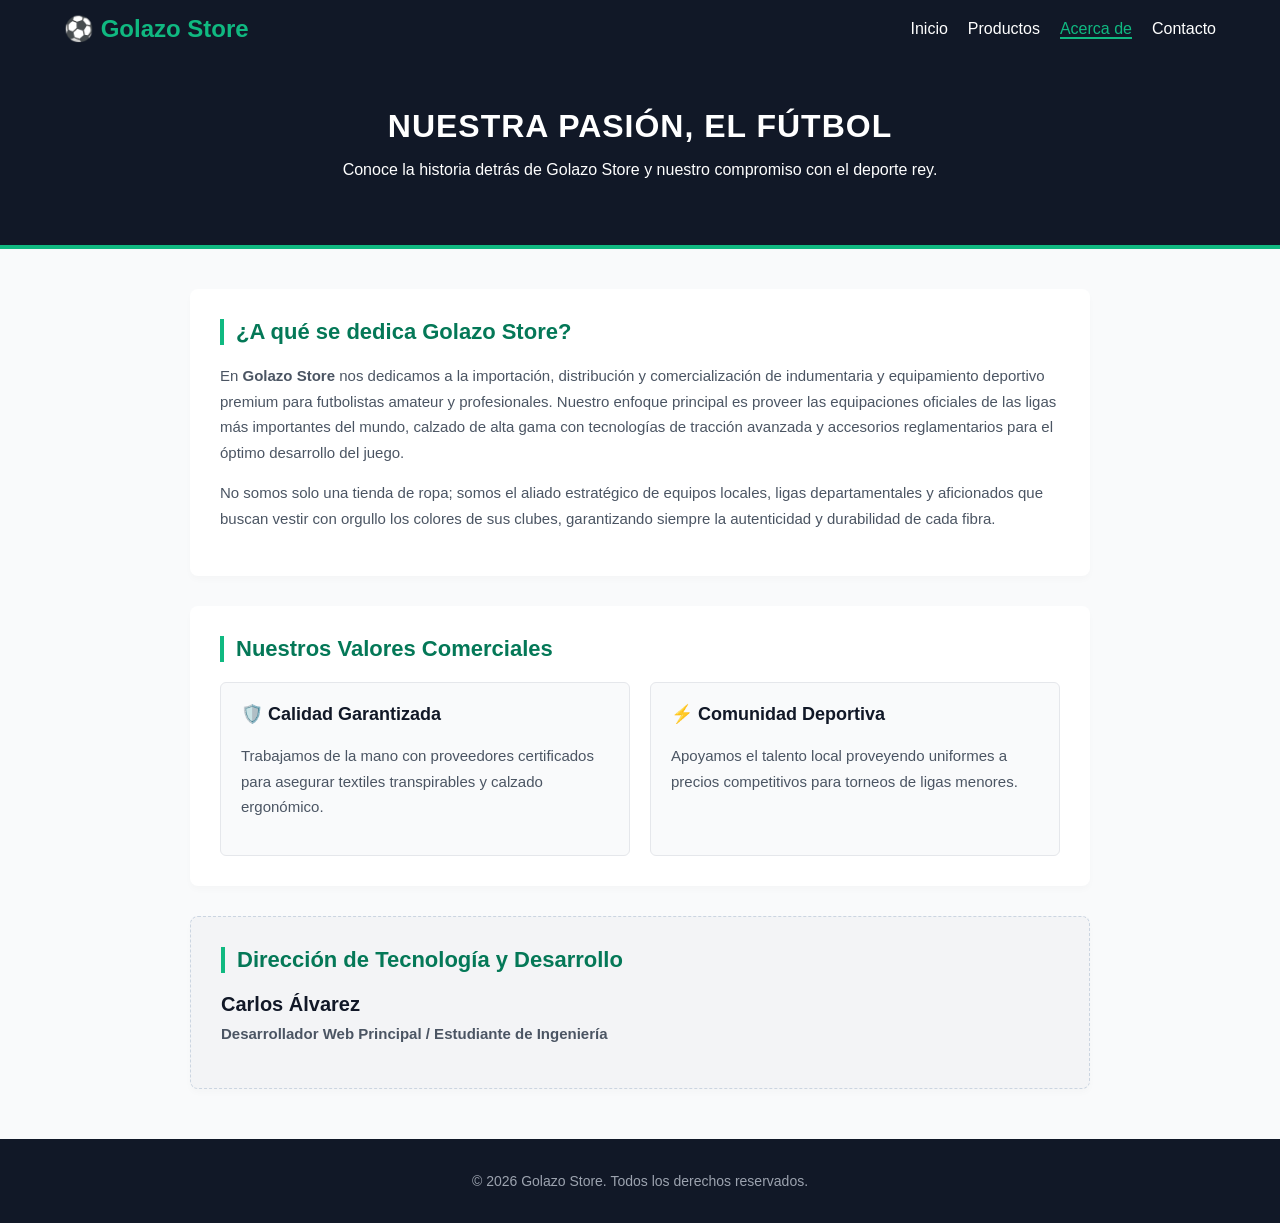
==== acercade.html @ 99768d8f "Rename acercade_31902623679.html to acercade.html" ====
<!DOCTYPE html>
<html lang="es">
<head>
    <meta charset="UTF-8">
    <meta name="viewport" content="width=device-width, initial-scale=1.0">
    <title>Golazo Store - Acerca de Nosotros</title>
    <link rel="stylesheet" href="estilos_acercade_31902623679.css">
</head>
<body>

    <nav class="navbar_31902623679">
        <div class="logo_31902623679">⚽ Golazo Store</div>
        <ul>
            <li><a href="index_31902623679.html">Inicio</a></li>
            <li><a href="productos_31902623679.html">Productos</a></li>
            <li><a href="acercade_31902623679.html" class="active_31902623679">Acerca de</a></li>
            <li><a href="contacto_31902623679.html">Contacto</a></li>
        </ul>
    </nav>

    <header class="hero-acercade_31902623679">
        <h1>NUESTRA PASIÓN, EL FÚTBOL</h1>
        <p>Conoce la historia detrás de Golazo Store y nuestro compromiso con el deporte rey.</p>
    </header>

    <main class="main-content_31902623679">
        
        <section class="bloque-info_31902623679">
            <h2>¿A qué se dedica Golazo Store?</h2>
            <p>
                En <strong>Golazo Store</strong> nos dedicamos a la importación, distribución y comercialización de indumentaria y equipamiento deportivo premium para futbolistas amateur y profesionales. Nuestro enfoque principal es proveer las equipaciones oficiales de las ligas más importantes del mundo, calzado de alta gama con tecnologías de tracción avanzada y accesorios reglamentarios para el óptimo desarrollo del juego.
            </p>
            <p>
                No somos solo una tienda de ropa; somos el aliado estratégico de equipos locales, ligas departamentales y aficionados que buscan vestir con orgullo los colores de sus clubes, garantizando siempre la autenticidad y durabilidad de cada fibra.
            </p>
        </section>

        <section class="bloque-info_31902623679">
            <h2>Nuestros Valores Comerciales</h2>
            <div class="grid-valores_31902623679">
                <div class="tarjeta-valor_31902623679">
                    <h3>🛡️ Calidad Garantizada</h3>
                    <p>Trabajamos de la mano con proveedores certificados para asegurar textiles transpirables y calzado ergonómico.</p>
                </div>
                <div class="tarjeta-valor_31902623679">
                    <h3>⚡ Comunidad Deportiva</h3>
                    <p>Apoyamos el talento local proveyendo uniformes a precios competitivos para torneos de ligas menores.</p>
                </div>
            </div>
        </section>

        <section class="bloque-info_31902623679 seccion-autor_31902623679">
            <h2>Dirección de Tecnología y Desarrollo</h2>
            <div class="tarjeta-autor_31902623679">
                
                <div class="datos-autor_31902623679">
                    <h3>Carlos Álvarez</h3>
                    <p class="puesto_31902623679">Desarrollador Web Principal / Estudiante de Ingeniería</p>
                    <div class="credenciales_31902623679">
                    </div>
                </div>
            </div>
        </section>

    </main>

    <footer class="footer_31902623679">
        <p>© 2026 Golazo Store. Todos los derechos reservados.</p>
    </footer>

</body>
</html>
---- estilos_acercade_31902623679.css ----
body {
    font-family: 'Segoe UI', Tahoma, Geneva, Verdana, sans-serif;
    margin: 0;
    padding: 0;
    background-color: #f9fafb;
    color: #374151;
}

/* Menú de Navegación */
.navbar_31902623679 {
    background-color: #111827;
    display: flex;
    justify-content: space-between;
    align-items: center;
    padding: 15px 5%;
    position: sticky;
    top: 0;
    z-index: 1000;
}

.logo_31902623679 { color: #10b981; font-size: 24px; font-weight: bold; }
.navbar_31902623679 ul { list-style: none; margin: 0; padding: 0; display: flex; }
.navbar_31902623679 ul li { margin-left: 20px; }
.navbar_31902623679 ul li a { color: #ffffff; text-decoration: none; font-weight: 500; }
.navbar_31902623679 ul li a.active_31902623679 { color: #10b981; border-bottom: 2px solid #10b981; }

/* Banner de Cabecera Corporativa */
.hero-acercade_31902623679 {
    background-color: #111827;
    color: white;
    text-align: center;
    padding: 50px 20px;
    border-bottom: 4px solid #10b981;
}

.hero-acercade_31902623679 h1 {
    margin: 0 0 10px 0;
    font-size: 32px;
    letter-spacing: 1px;
}

/* Área de Contenido */
.main-content_31902623679 {
    max-width: 900px;
    margin: 40px auto;
    padding: 0 20px;
}

.bloque-info_31902623679 {
    background-color: white;
    padding: 30px;
    border-radius: 8px;
    box-shadow: 0 4px 6px rgba(0, 0, 0, 0.02);
    margin-bottom: 30px;
}

.bloque-info_31902623679 h2 {
    color: #047857;
    margin-top: 0;
    border-left: 4px solid #10b981;
    padding-left: 12px;
    font-size: 22px;
}

.bloque-info_31902623679 p {
    line-height: 1.7;
    font-size: 15px;
    color: #4b5563;
}

/* Cuadrícula de Valores de la Tienda */
.grid-valores_31902623679 {
    display: flex;
    gap: 20px;
    margin-top: 20px;
}

.tarjeta-valor_31902623679 {
    background-color: #f9fafb;
    padding: 20px;
    border-radius: 6px;
    flex: 1;
    border: 1px solid #e5e7eb;
}

.tarjeta-valor_31902623679 h3 {
    margin-top: 0;
    color: #111827;
    font-size: 18px;
}

/* Ficha del Desarrollador (Para cumplir Rúbrica) */
.seccion-autor_31902623679 {
    background-color: #f3f4f6;
    border: 1px dashed #cbd5e1;
}

.tarjeta-autor_31902623679 {
    display: flex;
    align-items: center;
    gap: 25px;
    margin-top: 20px;
}

.foto-autor_31902623679 {
    width: 110px;
    height: 110px;
    border-radius: 50%;
    object-fit: cover;
    border: 3px solid #10b981;
}

.datos-autor_31902623679 h3 {
    margin: 0 0 5px 0;
    font-size: 20px;
    color: #111827;
}

.puesto_31902623679 {
    margin: 0 0 12px 0;
    color: #047857;
    font-weight: 600;
    font-size: 14px;
}

.credenciales_31902623679 p {
    margin: 4px 0;
    font-size: 13.5px;
    color: #374151;
}

/* Footer */
.footer_31902623679 {
    background-color: #111827;
    color: #9ca3af;
    text-align: center;
    padding: 20px;
    margin-top: 50px;
    font-size: 14px;
}

/* ============================================================
   RESPONSIVE DESIGN: MEDIA QUERY (Móviles)
   ============================================================ */
@media (max-width: 768px) {
    .navbar_31902623679 { flex-direction: column; gap: 15px; }
    .navbar_31902623679 ul { width: 100%; justify-content: space-around; }
    
    .grid-valores_31902623679 { flex-direction: column; }
    
    .tarjeta-autor_31902623679 {
        flex-direction: column;
        text-align: center;
    }
}
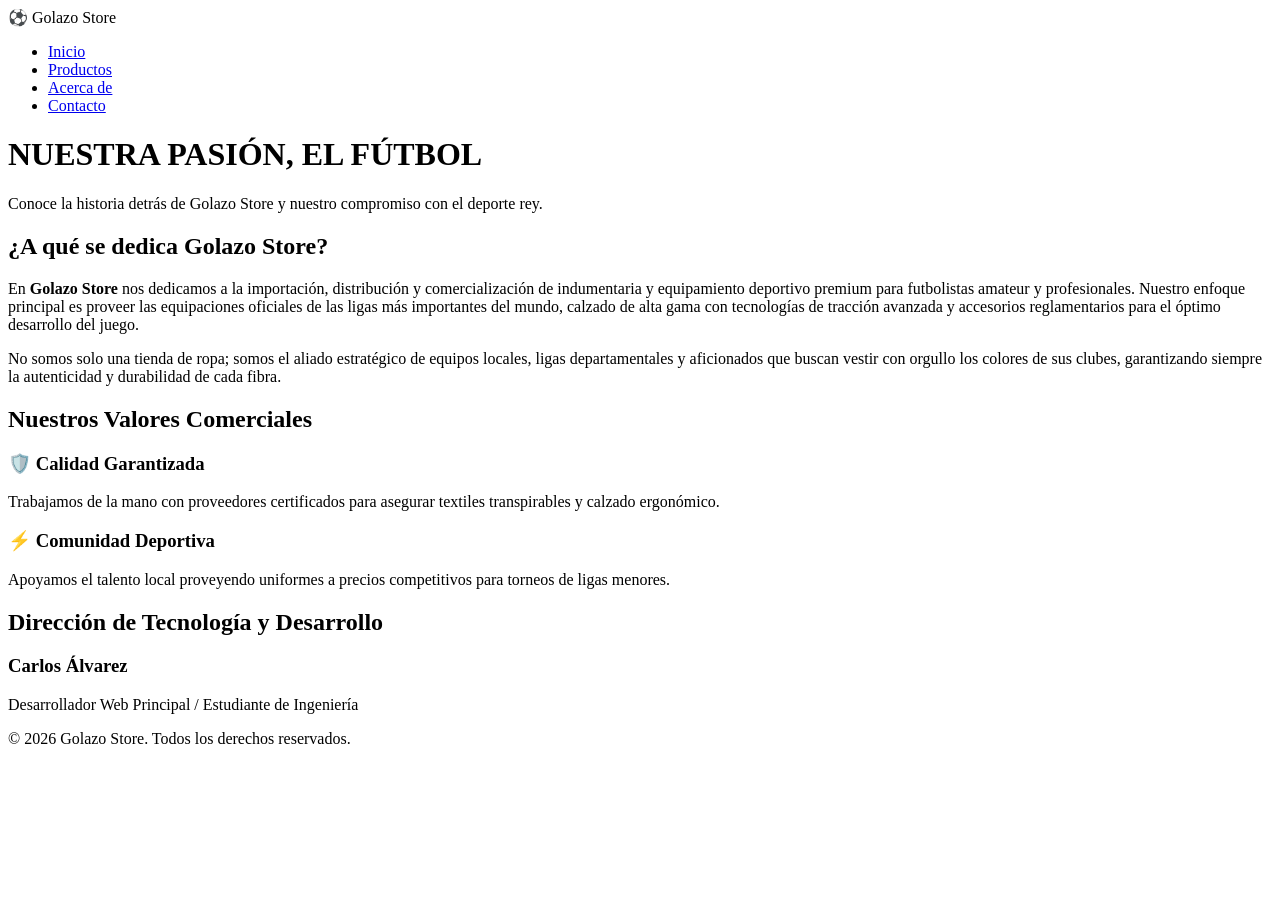
==== commit 8f224940: "Update acercade.html" ====
--- a/acercade.html
+++ b/acercade.html
@@ -4,7 +4,7 @@
     <meta charset="UTF-8">
     <meta name="viewport" content="width=device-width, initial-scale=1.0">
     <title>Golazo Store - Acerca de Nosotros</title>
-    <link rel="stylesheet" href="estilos_acercade_31902623679.css">
+    <link rel="stylesheet" href="estilos_acercade.css">
 </head>
 <body>
 
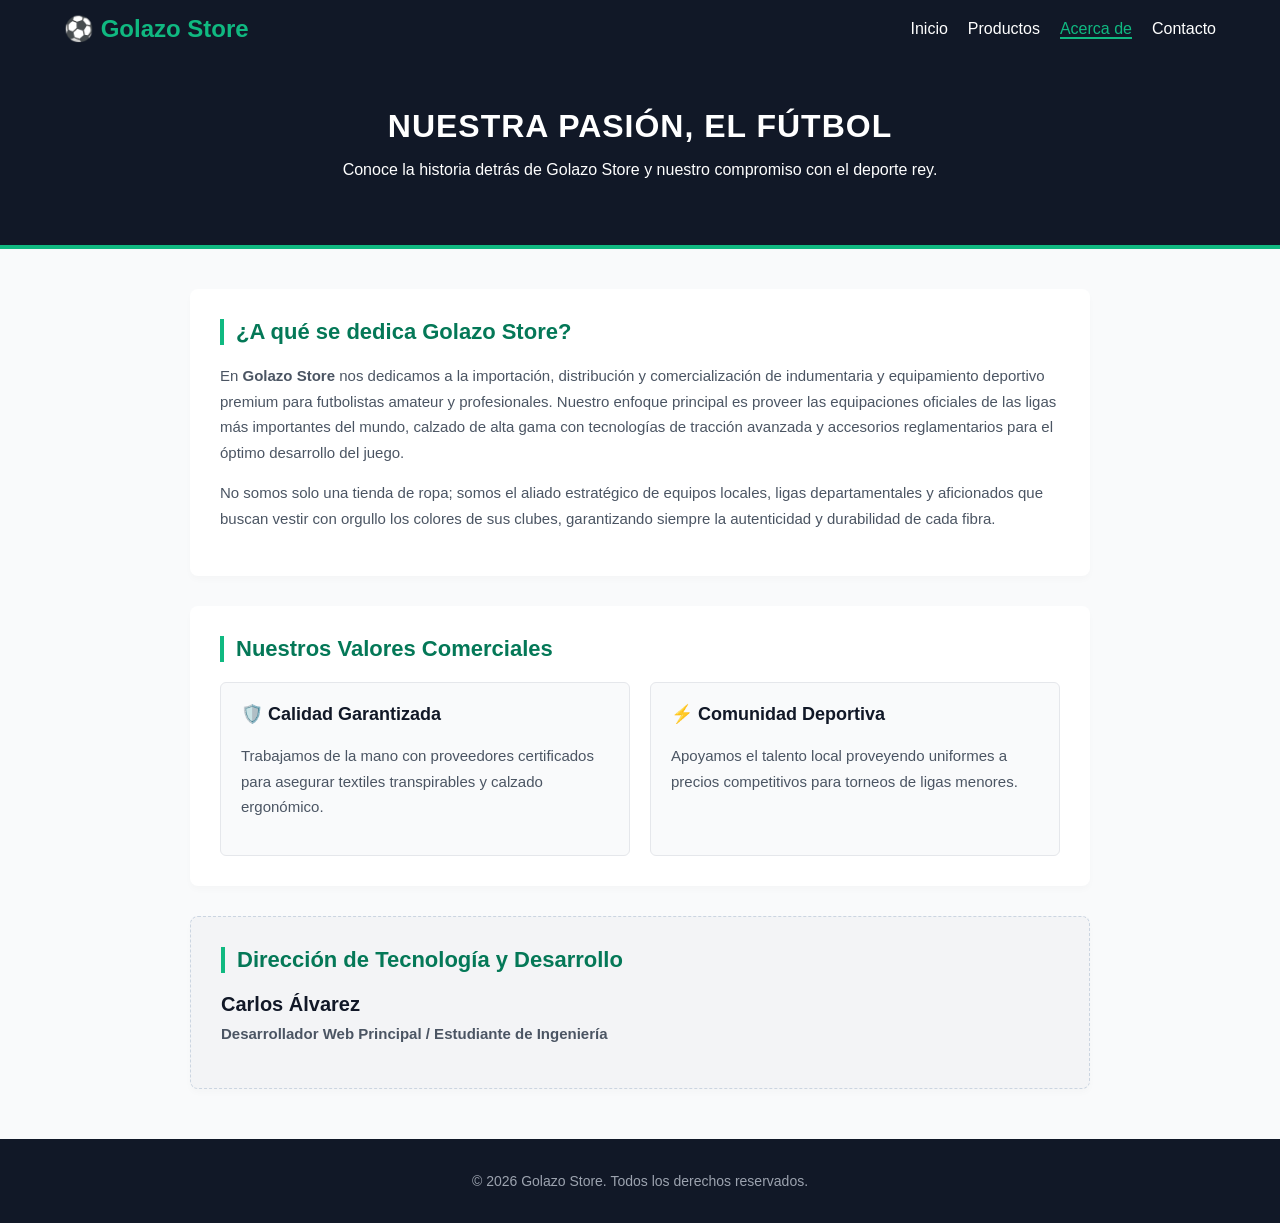
==== commit 4ec30d08: "Update acercade.html" ====
--- a/acercade.html
+++ b/acercade.html
@@ -4,7 +4,7 @@
     <meta charset="UTF-8">
     <meta name="viewport" content="width=device-width, initial-scale=1.0">
     <title>Golazo Store - Acerca de Nosotros</title>
-    <link rel="stylesheet" href="estilos_acercade.css">
+    <link rel="stylesheet" href="acercade.css">
 </head>
 <body>
 
--- a/acercade.css
+++ b/acercade.css
@@ -0,0 +1,155 @@
+body {
+    font-family: 'Segoe UI', Tahoma, Geneva, Verdana, sans-serif;
+    margin: 0;
+    padding: 0;
+    background-color: #f9fafb;
+    color: #374151;
+}
+
+/* Menú de Navegación */
+.navbar_31902623679 {
+    background-color: #111827;
+    display: flex;
+    justify-content: space-between;
+    align-items: center;
+    padding: 15px 5%;
+    position: sticky;
+    top: 0;
+    z-index: 1000;
+}
+
+.logo_31902623679 { color: #10b981; font-size: 24px; font-weight: bold; }
+.navbar_31902623679 ul { list-style: none; margin: 0; padding: 0; display: flex; }
+.navbar_31902623679 ul li { margin-left: 20px; }
+.navbar_31902623679 ul li a { color: #ffffff; text-decoration: none; font-weight: 500; }
+.navbar_31902623679 ul li a.active_31902623679 { color: #10b981; border-bottom: 2px solid #10b981; }
+
+/* Banner de Cabecera Corporativa */
+.hero-acercade_31902623679 {
+    background-color: #111827;
+    color: white;
+    text-align: center;
+    padding: 50px 20px;
+    border-bottom: 4px solid #10b981;
+}
+
+.hero-acercade_31902623679 h1 {
+    margin: 0 0 10px 0;
+    font-size: 32px;
+    letter-spacing: 1px;
+}
+
+/* Área de Contenido */
+.main-content_31902623679 {
+    max-width: 900px;
+    margin: 40px auto;
+    padding: 0 20px;
+}
+
+.bloque-info_31902623679 {
+    background-color: white;
+    padding: 30px;
+    border-radius: 8px;
+    box-shadow: 0 4px 6px rgba(0, 0, 0, 0.02);
+    margin-bottom: 30px;
+}
+
+.bloque-info_31902623679 h2 {
+    color: #047857;
+    margin-top: 0;
+    border-left: 4px solid #10b981;
+    padding-left: 12px;
+    font-size: 22px;
+}
+
+.bloque-info_31902623679 p {
+    line-height: 1.7;
+    font-size: 15px;
+    color: #4b5563;
+}
+
+/* Cuadrícula de Valores de la Tienda */
+.grid-valores_31902623679 {
+    display: flex;
+    gap: 20px;
+    margin-top: 20px;
+}
+
+.tarjeta-valor_31902623679 {
+    background-color: #f9fafb;
+    padding: 20px;
+    border-radius: 6px;
+    flex: 1;
+    border: 1px solid #e5e7eb;
+}
+
+.tarjeta-valor_31902623679 h3 {
+    margin-top: 0;
+    color: #111827;
+    font-size: 18px;
+}
+
+/* Ficha del Desarrollador (Para cumplir Rúbrica) */
+.seccion-autor_31902623679 {
+    background-color: #f3f4f6;
+    border: 1px dashed #cbd5e1;
+}
+
+.tarjeta-autor_31902623679 {
+    display: flex;
+    align-items: center;
+    gap: 25px;
+    margin-top: 20px;
+}
+
+.foto-autor_31902623679 {
+    width: 110px;
+    height: 110px;
+    border-radius: 50%;
+    object-fit: cover;
+    border: 3px solid #10b981;
+}
+
+.datos-autor_31902623679 h3 {
+    margin: 0 0 5px 0;
+    font-size: 20px;
+    color: #111827;
+}
+
+.puesto_31902623679 {
+    margin: 0 0 12px 0;
+    color: #047857;
+    font-weight: 600;
+    font-size: 14px;
+}
+
+.credenciales_31902623679 p {
+    margin: 4px 0;
+    font-size: 13.5px;
+    color: #374151;
+}
+
+/* Footer */
+.footer_31902623679 {
+    background-color: #111827;
+    color: #9ca3af;
+    text-align: center;
+    padding: 20px;
+    margin-top: 50px;
+    font-size: 14px;
+}
+
+/* ============================================================
+   RESPONSIVE DESIGN: MEDIA QUERY (Móviles)
+   ============================================================ */
+@media (max-width: 768px) {
+    .navbar_31902623679 { flex-direction: column; gap: 15px; }
+    .navbar_31902623679 ul { width: 100%; justify-content: space-around; }
+    
+    .grid-valores_31902623679 { flex-direction: column; }
+    
+    .tarjeta-autor_31902623679 {
+        flex-direction: column;
+        text-align: center;
+    }
+}
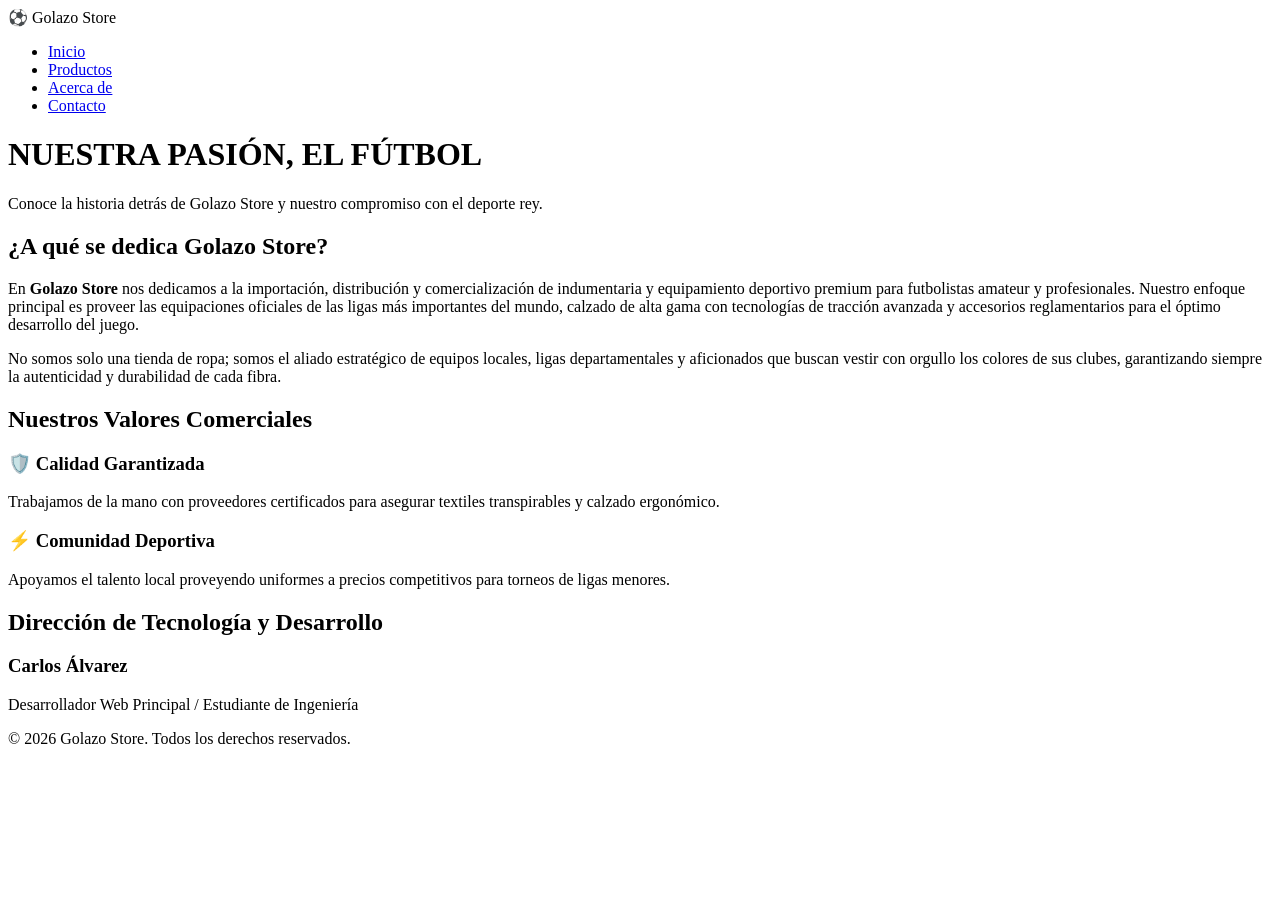
==== commit 63c2b329: "Update acercade.html" ====
--- a/acercade.html
+++ b/acercade.html
@@ -4,17 +4,17 @@
     <meta charset="UTF-8">
     <meta name="viewport" content="width=device-width, initial-scale=1.0">
     <title>Golazo Store - Acerca de Nosotros</title>
-    <link rel="stylesheet" href="acercade.css">
+    <link rel="stylesheet" href="estilo.css">
 </head>
 <body>
 
     <nav class="navbar_31902623679">
         <div class="logo_31902623679">⚽ Golazo Store</div>
         <ul>
-            <li><a href="index_31902623679.html">Inicio</a></li>
-            <li><a href="productos_31902623679.html">Productos</a></li>
-            <li><a href="acercade_31902623679.html" class="active_31902623679">Acerca de</a></li>
-            <li><a href="contacto_31902623679.html">Contacto</a></li>
+            <li><a href="index.html">Inicio</a></li>
+            <li><a href="productos.html">Productos</a></li>
+            <li><a href="acercade.html" class="active_31902623679">Acerca de</a></li>
+            <li><a href="contacto.html">Contacto</a></li>
         </ul>
     </nav>
 
